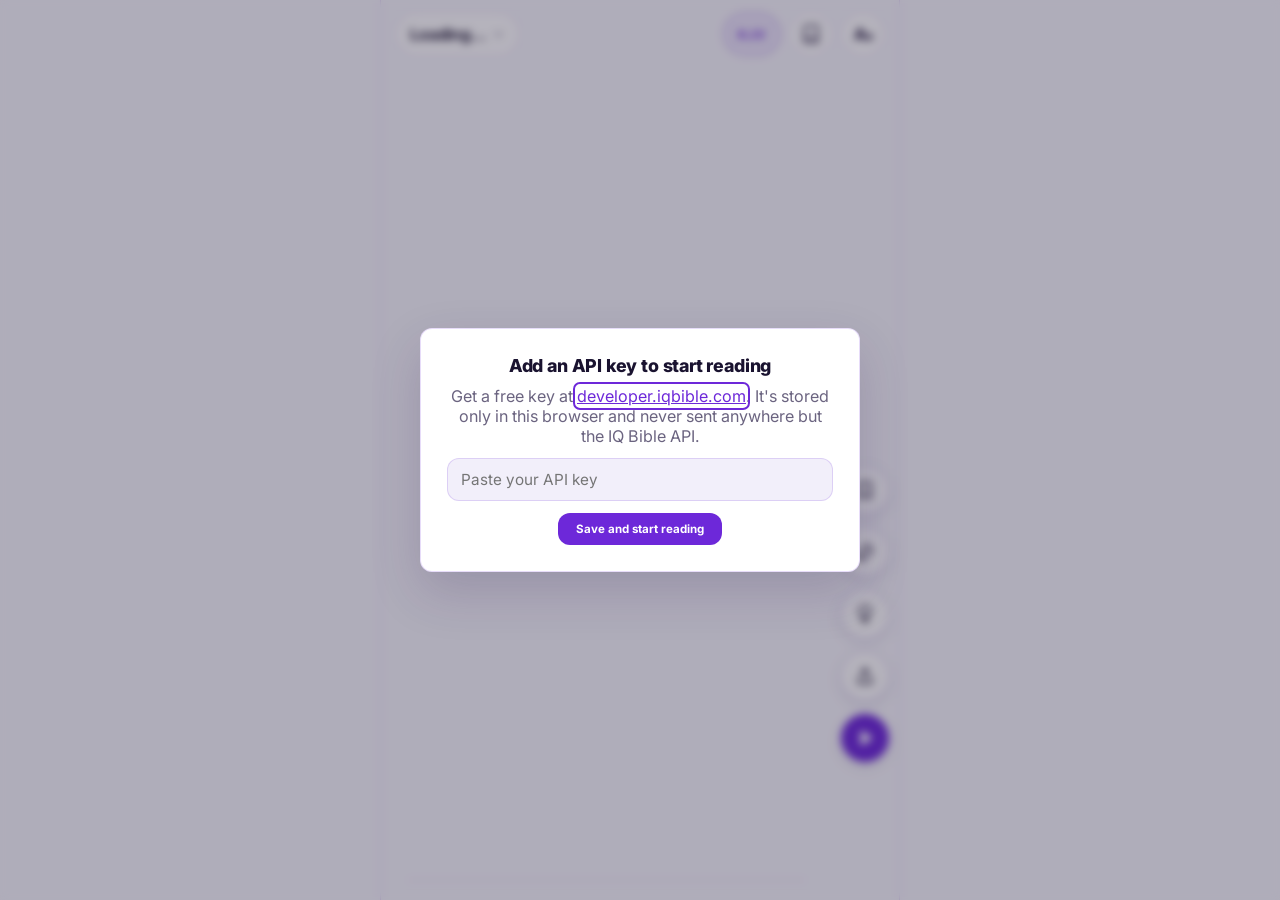
==== scroll/index.html @ 1061deef "[1.27.0] - Scroll the Bible at /scroll/: a one-verse-per-card scrolling reader with bookmark, highli" ====
<!DOCTYPE html>
<html lang="en">
<head>
<meta charset="UTF-8">
<meta name="viewport" content="width=device-width, initial-scale=1.0, viewport-fit=cover">
<title>Scroll the Bible — IQ Bible</title>
<meta name="description" content="Read the Bible one verse at a time, just by scrolling. Free, no account, in 1,400+ translations — an open-source app built on the IQ Bible API.">
<!-- Same root-relative <base> as the main app (see ../index.html): this page is
     served from /scroll/ but every css/js/img ref below is written relative to
     the site root, so the shared files are the app's own, not copies. -->
<base href="/">
<link rel="preconnect" href="https://fonts.googleapis.com">
<link rel="preconnect" href="https://fonts.gstatic.com" crossorigin>
<link href="https://fonts.googleapis.com/css2?family=Crimson+Pro:ital,wght@0,300;0,400;0,500;0,600;1,300;1,400&family=Inter:wght@400;500;600;700;800;900&display=swap" rel="stylesheet">
<link rel="stylesheet" href="css/styles.css">
<link rel="stylesheet" href="css/scroll.css">
<link rel="icon" type="image/png" href="img/logo.png">
<link rel="apple-touch-icon" href="/img/apple-touch-icon.png">
<meta name="theme-color" content="#6d28d9">
<meta property="og:type" content="website">
<meta property="og:site_name" content="IQ Bible">
<meta property="og:title" content="Scroll the Bible — IQ Bible">
<meta property="og:description" content="Read the Bible one verse at a time, just by scrolling. Free, no account, in 1,400+ translations.">
<meta property="og:url" content="https://app.iqbible.com/scroll/">
<meta property="og:image" content="https://app.iqbible.com/img/iqbible-og-card.png?v=1">
<meta name="twitter:card" content="summary_large_image">
<script>
// Applied before first paint so a stored dark-mode preference doesn't flash
// light on load — the same preference the main app uses (shared origin).
try { document.documentElement.dataset.theme = localStorage.getItem("iqb_theme") || "light"; } catch (e) { }
</script>
</head>
<body class="scroll-app">
<a class="skip-link" href="#scFeed">Skip to the verses</a>

<div id="scStage">

  <header id="scTop">
    <button type="button" id="scChip" class="sc-pill" onclick="scOpenJump()" aria-label="Loading, jump to a book and chapter">
      <span id="scChipText">Loading…</span>
      <svg viewBox="0 0 24 24" fill="none" stroke="currentColor" stroke-width="2.4" stroke-linecap="round" stroke-linejoin="round" aria-hidden="true"><path d="M6 9l6 6 6-6"/></svg>
    </button>
    <div class="sc-top-actions">
      <button type="button" id="scVersionBtn" class="sc-pill sc-pill-brand" onclick="scOpenVersions()" aria-label="KJV, choose a translation">
        <span id="scVersionText">KJV</span>
      </button>
      <!-- A plain link, not a toggle: Page view is a different page (the main
           app), and href is kept pointed at the verse on screen by scSyncUI(). -->
      <a id="scPageLink" class="sc-iconbtn" href="/" aria-label="Switch to Page view" title="Switch to Page view">
        <svg viewBox="0 0 24 24" fill="none" stroke="currentColor" stroke-width="2" stroke-linecap="round" stroke-linejoin="round" aria-hidden="true"><path d="M4 19.5A2.5 2.5 0 0 1 6.5 17H20"/><path d="M6.5 2H20v20H6.5A2.5 2.5 0 0 1 4 19.5v-15A2.5 2.5 0 0 1 6.5 2z"/></svg>
      </a>
      <button type="button" id="scDisplayBtn" class="sc-iconbtn" onclick="scOpenDisplay()" aria-label="Display options">
        <span class="sc-aa" aria-hidden="true">A<span>a</span></span>
      </button>
    </div>
  </header>

  <!-- Chapter-level narration (the API has audio per chapter, not per verse), so
       this says what is actually playing. Hidden until Listen is pressed. -->
  <div id="scPlayer" hidden>
    <button type="button" id="scPlayBtn" class="sc-play" onclick="scToggleAudio()" aria-label="Pause narration"></button>
    <div class="sc-player-text">
      <span id="scPlayerLabel">Listening to John 3</span>
      <div class="sc-player-track" aria-hidden="true"><div id="scPlayerFill"></div></div>
    </div>
    <!-- Only shown when the translation has more than one recorded narrator. -->
    <button type="button" id="scVoiceBtn" class="sc-voice" onclick="scOpenVoices()" hidden aria-label="Choose narration voice">
      <span id="scVoiceName">Voice</span>
      <svg viewBox="0 0 24 24" fill="none" stroke="currentColor" stroke-width="2.6" stroke-linecap="round" stroke-linejoin="round" aria-hidden="true"><path d="M6 9l6 6 6-6"/></svg>
    </button>
    <button type="button" class="sc-iconbtn sc-sm" onclick="scStopAudio()" aria-label="Stop narration and close the player">
      <svg viewBox="0 0 24 24" fill="none" stroke="currentColor" stroke-width="2.4" stroke-linecap="round" aria-hidden="true"><path d="M6 6l12 12M18 6L6 18"/></svg>
    </button>
  </div>

  <main id="scFeed" tabindex="0" aria-label="Bible verses"><div class="spin" role="status" aria-label="Loading"></div></main>

  <div id="scRail" role="group" aria-label="Verse actions">
    <button type="button" id="scBtnBookmark" class="sc-rail-btn" onclick="scToggleBookmark()" aria-pressed="false" aria-label="Bookmark this verse">
      <svg viewBox="0 0 24 24" fill="none" stroke="currentColor" stroke-width="1.9" stroke-linecap="round" stroke-linejoin="round" aria-hidden="true"><path d="M6 4h12v17l-6-4-6 4z"/></svg>
    </button>
    <button type="button" id="scBtnHighlight" class="sc-rail-btn" onclick="scOpenHighlight()" aria-label="Highlight this verse">
      <svg viewBox="0 0 24 24" fill="none" stroke="currentColor" stroke-width="1.9" stroke-linecap="round" stroke-linejoin="round" aria-hidden="true"><path d="M4 20h6M14 4l6 6-9 9H5v-6z"/></svg>
    </button>
    <button type="button" id="scBtnExplain" class="sc-rail-btn" onclick="scOpenExplain()" aria-label="Explain this verse">
      <svg viewBox="0 0 24 24" fill="none" stroke="currentColor" stroke-width="1.9" stroke-linecap="round" stroke-linejoin="round" aria-hidden="true"><path d="M9 18h6M10 21h4M12 3a6 6 0 0 0-3.5 10.9c.6.5 1 1.2 1 2.1h5c0-.9.4-1.6 1-2.1A6 6 0 0 0 12 3z"/></svg>
    </button>
    <button type="button" id="scBtnShare" class="sc-rail-btn" onclick="scShare()" aria-label="Share this verse">
      <svg viewBox="0 0 24 24" fill="none" stroke="currentColor" stroke-width="1.9" stroke-linecap="round" stroke-linejoin="round" aria-hidden="true"><path d="M12 15V4M8 8l4-4 4 4M5 13v7h14v-7"/></svg>
    </button>
    <button type="button" id="scBtnListen" class="sc-rail-btn sc-rail-primary" onclick="scToggleAudio()" aria-label="Listen to this chapter">
      <svg viewBox="0 0 24 24" fill="currentColor" stroke="currentColor" stroke-width="1.8" stroke-linejoin="round" aria-hidden="true"><path d="M8 5l11 7-11 7z"/></svg>
    </button>
  </div>

  <div id="scBottom">
    <p id="scPeek" aria-hidden="true"></p>
    <div class="sc-progress">
      <div class="sc-progress-track" id="scProgressTrack" role="progressbar" aria-label="Position in this chapter" aria-valuemin="0" aria-valuemax="100" aria-valuenow="0"><div id="scProgressBar"></div></div>
      <span id="scProgressLabel"></span>
    </div>
  </div>

</div>

<audio id="scAudioEl" preload="none"></audio>

<!-- Key gate. The hosted instance never shows it (its proxy supplies a key);
     everywhere else this is the only place a key is entered — Scroll has no
     Settings page, so the field lives right here. -->
<div id="keyBanner">
  <div class="kb-box" role="dialog" aria-modal="true" aria-labelledby="keyBannerHeading">
    <h2 id="keyBannerHeading" class="kb-heading">Add an API key to start reading</h2>
    <p>Get a free key at <a href="https://developer.iqbible.com" target="_blank" rel="noopener">developer.iqbible.com</a>. It's stored only in this browser and never sent anywhere but the IQ Bible API.</p>
    <input type="text" id="scKeyInput" class="sc-key-input" autocomplete="off" spellcheck="false" aria-label="IQ Bible API key" placeholder="Paste your API key">
    <button type="button" onclick="scSaveKey()">Save and start reading</button>
  </div>
</div>

<div class="modalscrim" id="scJumpScrim">
  <div class="modal narrow">
    <div class="mhead"><div class="row">
      <button type="button" class="closebtn" id="scJumpBack" onclick="scJumpBooks()" aria-label="Back to books" hidden>&lsaquo;</button>
      <h2 id="scJumpTitle">Choose a book</h2>
      <button type="button" class="closebtn" onclick="closeModal('scJumpScrim')" aria-label="Close">&times;</button>
    </div></div>
    <div id="scJumpBody" class="sc-modal-body"></div>
  </div>
</div>

<div class="modalscrim" id="scVerScrim">
  <div class="modal narrow">
    <div class="mhead">
      <div class="row">
        <h2>Choose a translation</h2>
        <button type="button" class="closebtn" onclick="closeModal('scVerScrim')" aria-label="Close">&times;</button>
      </div>
      <div class="msearch">
        <svg viewBox="0 0 24 24" fill="none" stroke="currentColor" stroke-width="2.2" stroke-linecap="round" stroke-linejoin="round" aria-hidden="true"><circle cx="10.5" cy="10.5" r="6.5"/><path d="M20 20l-4.8-4.8"/></svg>
        <input type="text" id="scVerSearch" oninput="scRenderVersions()" placeholder="Search by name, language, or code" aria-label="Search translations" autocomplete="off">
      </div>
    </div>
    <div id="scVerList" class="sc-modal-body"></div>
  </div>
</div>

<!-- Explain this verse — assembled from API data only (original-language words,
     classic commentary, cross-references); nothing here is AI-generated. -->
<div class="modalscrim" id="scExplainScrim">
  <div class="modal narrow sc-explain-modal">
    <div class="mhead"><div class="row">
      <h2 id="scExplainTitle">Explain</h2>
      <button type="button" class="closebtn" onclick="closeModal('scExplainScrim')" aria-label="Close">&times;</button>
    </div></div>
    <div id="scExplainBody" class="sc-modal-body"></div>
  </div>
</div>

<div class="modalscrim" id="scVoiceScrim">
  <div class="modal narrow sc-small-modal">
    <div class="mhead"><div class="row">
      <h2>Narration voice</h2>
      <button type="button" class="closebtn" onclick="closeModal('scVoiceScrim')" aria-label="Close">&times;</button>
    </div></div>
    <div id="scVoiceList" class="sc-modal-body"></div>
  </div>
</div>

<div class="modalscrim" id="scHlScrim">
  <div class="modal narrow sc-small-modal">
    <div class="mhead"><div class="row">
      <h2 id="scHlTitle">Highlight</h2>
      <button type="button" class="closebtn" onclick="closeModal('scHlScrim')" aria-label="Close">&times;</button>
    </div></div>
    <div class="sc-modal-body sc-hl-body">
      <div class="sc-swatches" id="scSwatches">
        <button type="button" class="sc-swatch hl-yellow" data-color="yellow" onclick="scSetHighlight('yellow')" aria-label="Yellow"></button>
        <button type="button" class="sc-swatch hl-green" data-color="green" onclick="scSetHighlight('green')" aria-label="Green"></button>
        <button type="button" class="sc-swatch hl-blue" data-color="blue" onclick="scSetHighlight('blue')" aria-label="Blue"></button>
        <button type="button" class="sc-swatch hl-pink" data-color="pink" onclick="scSetHighlight('pink')" aria-label="Pink"></button>
      </div>
      <button type="button" class="sc-textbtn" onclick="scSetHighlight(null)">Remove highlight</button>
    </div>
  </div>
</div>

<div class="modalscrim" id="scDisplayScrim">
  <div class="modal narrow sc-small-modal">
    <div class="mhead"><div class="row">
      <h2>Display</h2>
      <button type="button" class="closebtn" onclick="closeModal('scDisplayScrim')" aria-label="Close">&times;</button>
    </div></div>
    <div class="sc-modal-body sc-display-body">
      <div class="sc-field">
        <span class="sc-label" id="scThemeLabel">Theme</span>
        <div class="sc-seg" role="group" aria-labelledby="scThemeLabel">
          <button type="button" id="scThemeLight" onclick="scSetTheme('light')">Light</button>
          <button type="button" id="scThemeDark" onclick="scSetTheme('dark')">Dark</button>
        </div>
      </div>
      <div class="sc-field">
        <label class="sc-label" for="scFontRange">Text size</label>
        <input type="range" id="scFontRange" min="22" max="46" step="2" oninput="scSetFont(this.value)">
      </div>
    </div>
  </div>
</div>

<div class="modalscrim" id="apiErrorScrim">
  <div class="modal narrow" role="alertdialog">
    <div class="mhead"><div class="row"><h2 id="apiErrorTitle">API Error</h2><button type="button" class="closebtn" onclick="closeModal('apiErrorScrim')" aria-label="Close">&times;</button></div></div>
    <div class="dictbody" id="apiErrorBody"></div>
    <div style="padding:0 24px 24px"><button type="button" class="setsave" style="margin-bottom:0" onclick="closeModal('apiErrorScrim')">Dismiss</button></div>
  </div>
</div>

<!-- The shared hover/tap preview popup (js/previews.js) — every verse reference in
     the Explain sheet uses it. -->
<div id="dictTooltip" class="dict-tooltip"></div>
<div id="toast" role="status" aria-live="polite" aria-atomic="true"></div>

<!-- Only what Scroll needs, in dependency order: config → shared state/helpers/
     auth → the catalog (version + book lists) → the shared verse-preview helpers
     → Scroll itself. Nothing from the reader, search, notes or plans — that
     isolation is the point of /scroll/. -->
<script src="js/config.js"></script>
<script src="js/api.js"></script>
<script src="js/catalog.js"></script>
<script src="js/previews.js"></script>
<script src="js/scroll.js"></script>
</body>
</html>
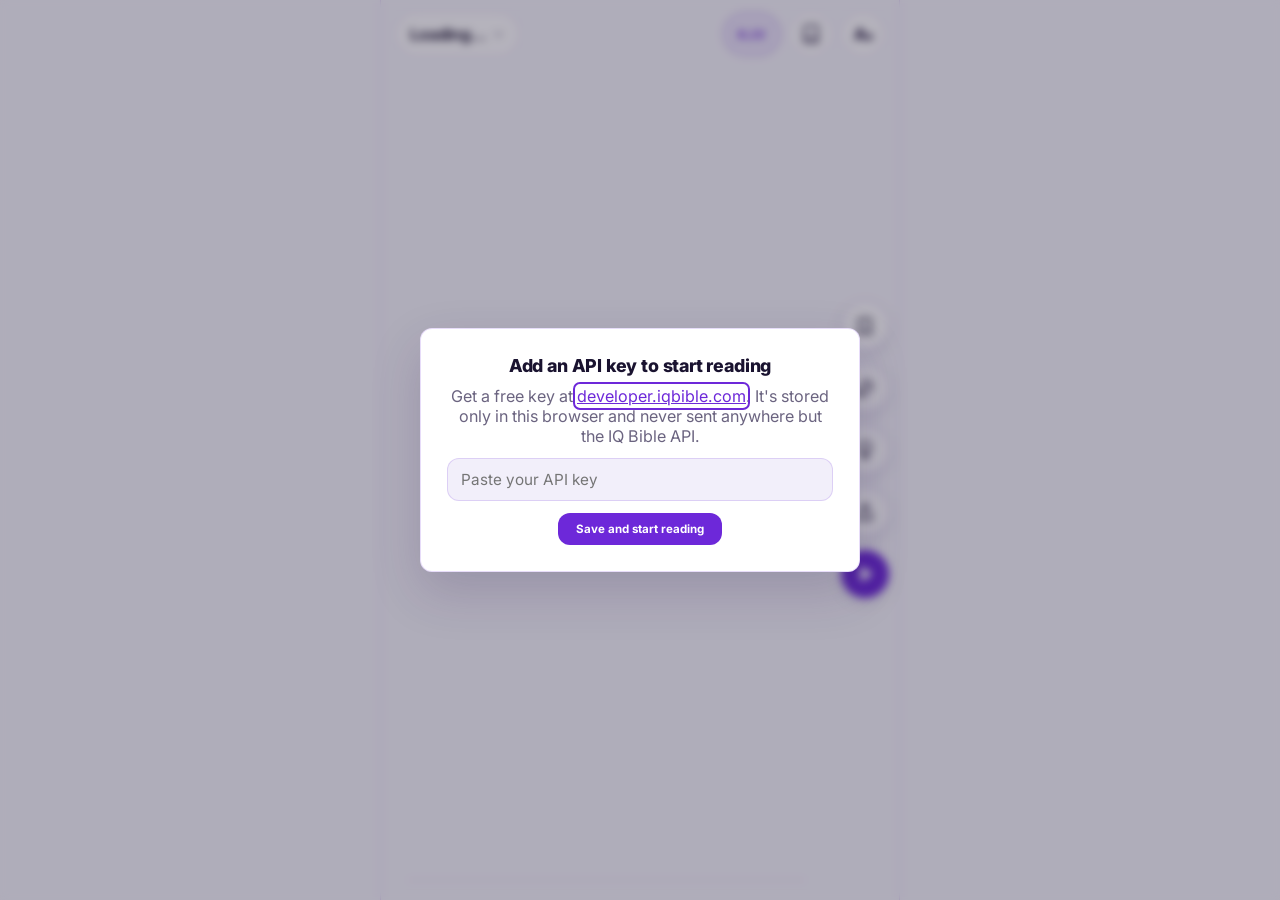
==== commit c3209acc: "[1.28.0] - What's new announcements (a dismissible note on the reading page, a Help list, and a plai" ====
--- a/scroll/index.html
+++ b/scroll/index.html
@@ -94,13 +94,29 @@
   </div>
 
   <div id="scBottom">
-    <p id="scPeek" aria-hidden="true"></p>
+    <!-- The next verse's text, decorative — or, on a chapter's last verse that is followed
+         by a chapter that has a quiz, a real "Take a quiz" button (js/scroll.js scSyncUI). -->
+    <div id="scPeekSlot">
+      <p id="scPeek" aria-hidden="true"></p>
+      <button type="button" id="scQuizPrompt" hidden onclick="scStartQuizFromPrompt()"></button>
+    </div>
     <div class="sc-progress">
       <div class="sc-progress-track" id="scProgressTrack" role="progressbar" aria-label="Position in this chapter" aria-valuemin="0" aria-valuemax="100" aria-valuenow="0"><div id="scProgressBar"></div></div>
       <span id="scProgressLabel"></span>
     </div>
   </div>
 
+</div>
+
+<!-- Share (the reader's Verse Tools > Share, driven by js/share.js) — filled by scRenderShare(). -->
+<div class="modalscrim" id="scShareScrim">
+  <div class="modal" style="width:640px">
+    <div class="mhead"><div class="row">
+      <h2 id="scShareTitle">Share</h2>
+      <button type="button" class="closebtn" onclick="closeModal('scShareScrim')" aria-label="Close">&times;</button>
+    </div></div>
+    <div class="dictbody" id="scShareBody"></div>
+  </div>
 </div>
 
 <audio id="scAudioEl" preload="none"></audio>
@@ -206,6 +222,23 @@
   </div>
 </div>
 
+<!-- Chapter quiz (js/quiz.js, shared with the main app) — opened from the "Take a quiz"
+     button on a chapter's last verse. Filled per phase by renderQuiz(). -->
+<div class="modalscrim" id="quizScrim">
+  <div class="modal quiz-modal">
+    <div class="mhead quiz-head">
+      <div class="quiz-head-row">
+        <div class="quiz-head-titles"><span class="quiz-kicker">Chapter quiz</span><h2 id="quizTitle"></h2></div>
+        <span class="quiz-count" id="quizCount"></span>
+        <button type="button" class="closebtn" aria-label="Close quiz" onclick="closeQuiz()">&times;</button>
+      </div>
+    </div>
+    <div class="quiz-progress" id="quizProgress" role="progressbar" aria-label="Quiz progress" aria-valuemin="0" aria-valuemax="10" aria-valuenow="0" hidden><div id="quizProgressFill"></div></div>
+    <div class="quiz-body" id="quizBody"></div>
+    <div class="quiz-foot" id="quizFoot"></div>
+  </div>
+</div>
+
 <div class="modalscrim" id="apiErrorScrim">
   <div class="modal narrow" role="alertdialog">
     <div class="mhead"><div class="row"><h2 id="apiErrorTitle">API Error</h2><button type="button" class="closebtn" onclick="closeModal('apiErrorScrim')" aria-label="Close">&times;</button></div></div>
@@ -220,13 +253,19 @@
 <div id="toast" role="status" aria-live="polite" aria-atomic="true"></div>
 
 <!-- Only what Scroll needs, in dependency order: config → shared state/helpers/
-     auth → the catalog (version + book lists) → the shared verse-preview helpers
-     → Scroll itself. Nothing from the reader, search, notes or plans — that
-     isolation is the point of /scroll/. -->
+     auth → the DOM-free read-state core (readstate.js: progress + plan days, so a
+     scrolled-through chapter counts as read) → the catalog (version + book lists)
+     → the shared verse-preview helpers → the share-image helpers (share.js: URL
+     builders and copy/download, nothing page-specific) → the chapter quiz (shared with the reader;
+     it needs only the helpers above) → Scroll itself. Nothing from the reader,
+     search, notes or plans.js — that isolation is the point of /scroll/. -->
 <script src="js/config.js"></script>
 <script src="js/api.js"></script>
+<script src="js/readstate.js"></script>
 <script src="js/catalog.js"></script>
 <script src="js/previews.js"></script>
+<script src="js/share.js"></script>
+<script src="js/quiz.js"></script>
 <script src="js/scroll.js"></script>
 </body>
 </html>
